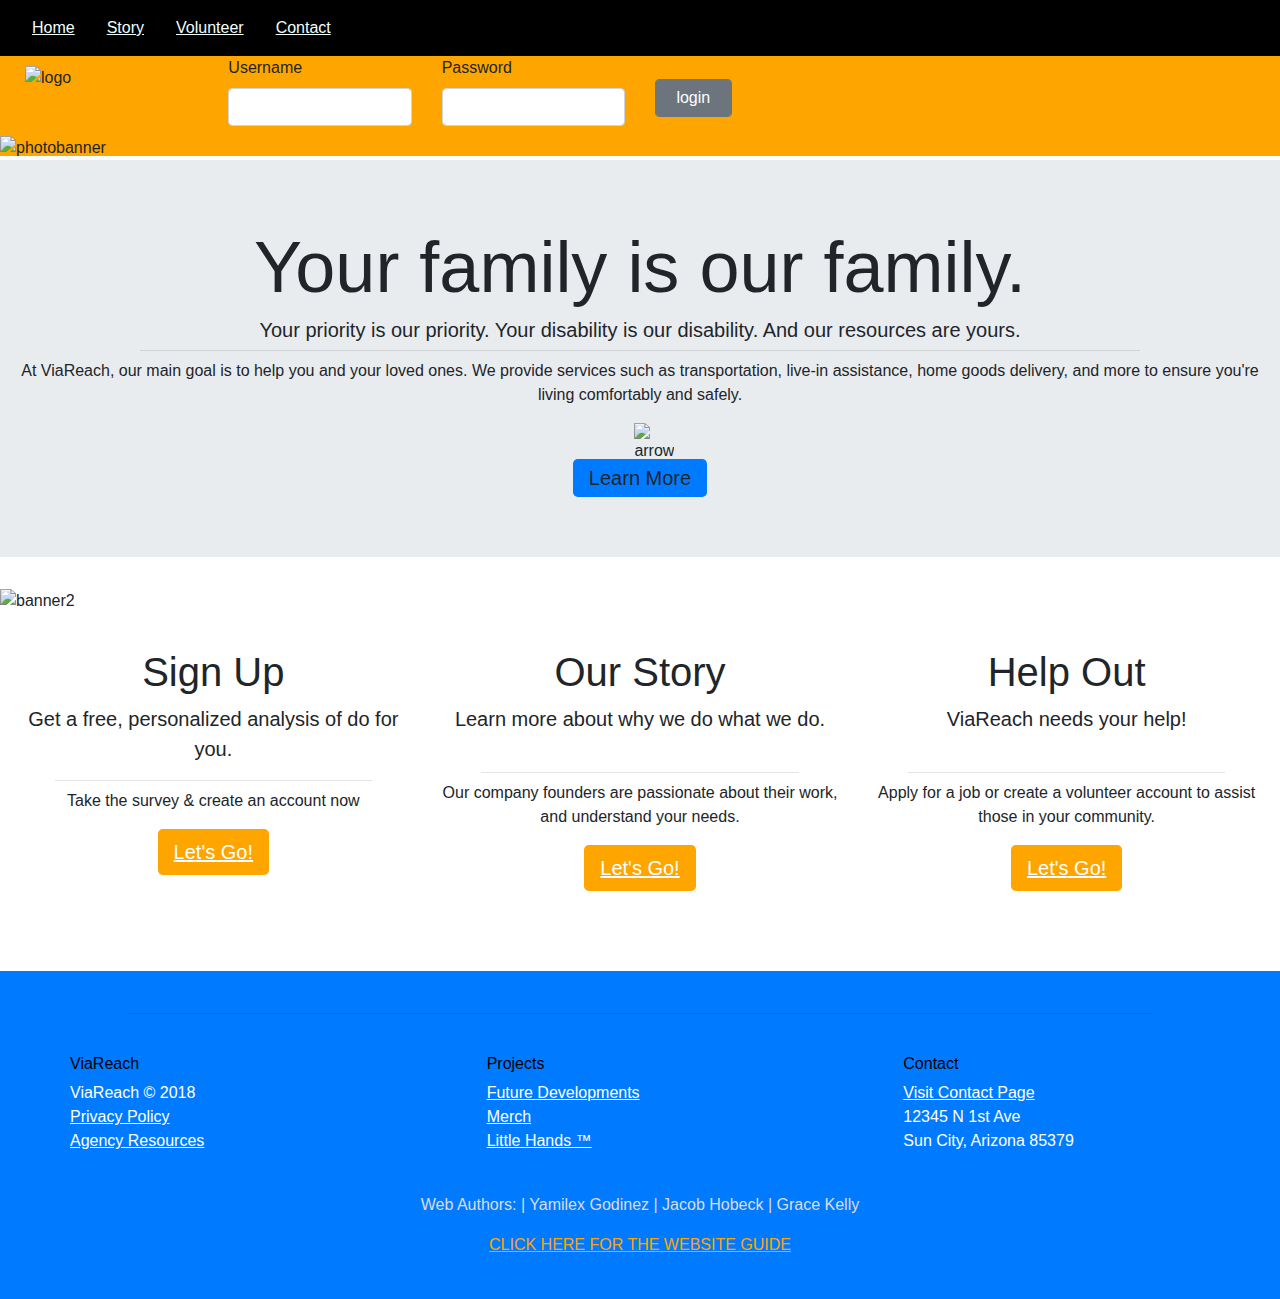
==== index.html @ 4642b4d2 "Add files via upload" ====
<!DOCTYPE HTML>
<html lang="en">

<head>
  <meta charset="UTF-8">
  <meta name="viewport" content="width=device-width, initial-scale=1.0">
  <meta http-equiv="X-UA-Compatible" content="ie=edge">
  <title>ViaReach | Home</title>
  <link rel="stylesheet" href="https://stackpath.bootstrapcdn.com/bootstrap/4.1.1/css/bootstrap.min.css" />
  <link rel="stylesheet" href="main.css">
  <link rel="shortcut icon" href="imgs/fav.ico" type="image/x-icon">
</head>

<body>
  <!-- nav -->
  <nav class="navbar" id="navbar" style="background-color:black">
    <ul class="nav nav-pills">
      <li class="nav-item"><a style="color:azure" class="nav-link" href="index.html">Home</a></li>
      <li class="nav-item"><a style="color:azure" class="nav-link" href="story.html">Story</a></li>
      <li class="nav-item"><a style="color:azure" class="nav-link" href="volunteer.html">Volunteer</a></li>
      <li class="nav-item"><a style="color:azure" class="nav-link" href="contact.html">Contact</a></li>
    </ul>
  </nav>

  <div class="container-fluid login-bar">
    <div id="toprow" class="row">
      <div id="logo" class="col-sm-2 col-md-2">
        <img class="img-fluid" src="imgs/logo.png" alt="logo" id="logoSmall">
      </div>

      <!-- <div id="login" class="col-sm-10 col-md-10 "> -->
      <!-- <form action="">
            <div class="form-group col-sm-2 col-md-4"> -->

      <div class="form-group col-sm-3 col-md-2">
        <label for="Username" class="">Username</label>
        <input type="text" name="Username" id="" class="form-control">
      </div>
      <div class="form-group col-sm-3 col-md-2">
        <label for="Password" class="">Password</label>
        <input type="text" name="Password" id="" class="form-control">
      </div>

      <div class="form-group col-sm-2 col-md-2 col-lg-1 align-self-center">
        <a href="request.html">
          <button type="button" class="form-control btn btn-secondary ">login</button>
        </a>
      </div>
      <!-- </div> -->
    </div>
  </div>

  <div class="container-fluid">
    <div class="row">
      <img id="photobanner" src="imgs/banner1.png" alt="photobanner">
    </div>
  </div>


  <div class="jumbotron jumbotron-fluid">
    <div class="container-fluid">
      <h1 class="display-3 text-center">Your family is our family.</h1>
      <h1 class="lead text-center">Your priority is our priority. Your disability is our disability. And our resources are yours.</h1>
      <hr class="my-2">
      <p class="text-center">At ViaReach, our main goal is to help you and your loved ones. We provide services such as transportation, live-in
        assistance, home goods delivery, and more to ensure you're living comfortably and safely.</p>
      <p class="lead">

        <div class="row">
          <div class="col-centered">
            <img id="arrow" src="imgs/arrow.png" alt="arrow">
          </div>
        </div>

        <div class="row">
          <div id="learnMore" class="col-centered">
            <a class="btn-primary btn-lg" role="button" onClick="document.getElementById('links').scrollIntoView();">Learn More</a>
          </div>
        </div>
    </div>
  </div>

  <div class="container-fluid">
    <div class="row">
      <img class="img-fluid" id="banner2" src="imgs/banner2.png" alt="banner2">
    </div>
  </div>

  <div class="container-fluid">
    <div id="links" class="row link-blocks">
      <div class="col-md-4 text-center link-block">
        <div class="link-header">
          <h1 class="display-5">Sign Up</h1>
          <p class="lead">Get a free, personalized analysis of do for you.</p>
        </div>
        <hr class="my-2">
        <p>Take the survey & create an account now</p>
        <p class="lead">
          <a class="btn btn-primary btn-lg" href="signUp.html" role="button" style="background-color: orange; border: orange;">Let's Go!</a>
        </p>
      </div>

      <div class="col-md-4 text-center link-block">
        <div class="link-header">
          <h1 class="display-5">Our Story</h1>
          <p class="lead">Learn more about why we do what we do.</p>
        </div>
        <hr class="my-2">
        <p>Our company founders are passionate about their work, and understand your needs.</p>
        <p class="lead">
          <a class="btn btn-primary btn-lg" href="story.html" role="button" style="background-color: orange; border: orange;">Let's Go!</a>
        </p>
      </div>

      <div class="col-md-4 text-center link-block">
        <div class="link-header">
          <h1 class="display-5">Help Out</h1>
          <p class="lead">ViaReach needs your help!</p>
        </div>
        <hr class="my-2">
        <p>Apply for a job or create a volunteer account to assist those in your community.</p>
        <p class="lead">
          <a class="btn btn-primary btn-lg" href="volunteer.html" role="button" style="background-color: orange; border: orange;">Let's Go!</a>
        </p>
      </div>
    </div>
  </div>

<footer style="background-color: #007bff; color: white;">

  <hr>
  <br>
  <div class="container-fluid">
    <div class="col-sm-12">
      <section>
        <div class="row">
          <div class="col-md-4">
            <ul>
              <h6>ViaReach</h6>
              <li>ViaReach  &copy; 2018</li>
              <li><a href="#">Privacy Policy</a></li>
              <li><a href="#">Agency Resources</a></li>
            </ul>
          </div>
          <div class="col-md-4">
            <ul>
                <h6>Projects</h6>
                <li><a href="#">Future Developments</a></li>
                <li><a href="#">Merch</a></li>
                <li><a href="#">Little Hands &trade;</a></li>
            </ul>
          </div>
          <div class="col-md-4">
            <ul>
                <h6>Contact</h6>
                <li><a href="contact.html">Visit Contact Page</a></li>
                <li>12345 N 1st Ave</li>
                <li> Sun City, Arizona 85379</li>
            </ul>
          </div>
        </div>
    </div>
    <br>
    <p id="footer" style="color:gainsboro;">Web Authors: | Yamilex Godinez | Jacob Hobeck | Grace Kelly </p>
    <p id="footer"><a href="guide.html" style="color: orange">CLICK HERE FOR THE WEBSITE GUIDE</a></p>
    </section>
  </div>
</footer>

</body>

</html>
---- main.css ----
html {
    background-color: #007bff;
}

img#logoSmall {
    width: 40%;
    padding-left: 10px;
    padding-top: 10px;
}

img#banner2 {
    width: 100%;
    height: 100%;
}

img#photobanner {
    width: 100%;
    height: 100%;
}


/* div#logo {
    float: left;
    width: 50%;
    top: 0;
}
*/

div.row#login {
    float: right;
} 

#navbar {
    position: fixed;
    top: 0;
    width: 100%;
    z-index: 1000;
}

#notNav {
    top: 0;
    width: 100%;
}

.col-centered {
    float: none;
    margin: 0 auto;
    justify-content: center;
}

img#arrow {
    width: 20%;
    justify-content: center;
    margin-left: 40%;
}

body {
    /* background-color: orange; */
    width: 100%;
}

#toprow {
    background-color: orange;
}

.content {
    margin-top: 56px;
}

.right-pad-10 {
    padding-right: 10px;
}

.login-bar {
    margin-top: 56px;
    margin-bottom: -20px;
}

.link-blocks {
    margin-top: 25px;
    background-color:white;
}

.link-block {
    margin-top: 10px;
}

.link-header {
    min-height: 116px;
}

/* Media queries */

/* @media only screen and (min-width: 400px) { 
    img#logoSmall {
        width: 20%;
        padding-left: 10px;
        padding-top: 10px;
    }
} */

@media only screen and (max-width: 767px) { 
    #toprow {
        /* min-height: 180px; */
        content: "";
    }

    img#logoSmall {
        width: 100%;
        max-width: 76px;
        padding-left: 10px;
        padding-top: 10px;
    }
}


@media only screen and (min-width: 768px) { 
    #toprow {
        min-height: 100px;
        max-height: 120px;
    }
    img#logoSmall {
        width: 80%;
        max-width: 115px;
        padding-left: 10px;
        padding-top: 10px;
    }
}

li {
    list-style: none;
}

footer {
    padding-top: 2%;
    margin-top: 5%;
    padding-bottom: 2%;
    
}

 a {
    color: white;
    text-decoration-color: white;
    text-decoration: underline;
}

a:hover {
    color: orange;
    text-decoration-color: orange;
    text-decoration: underline;
}

h6 {
    color: black;
}

hr {
    width: 80%;
}

p#footer {
    text-align: center;
}
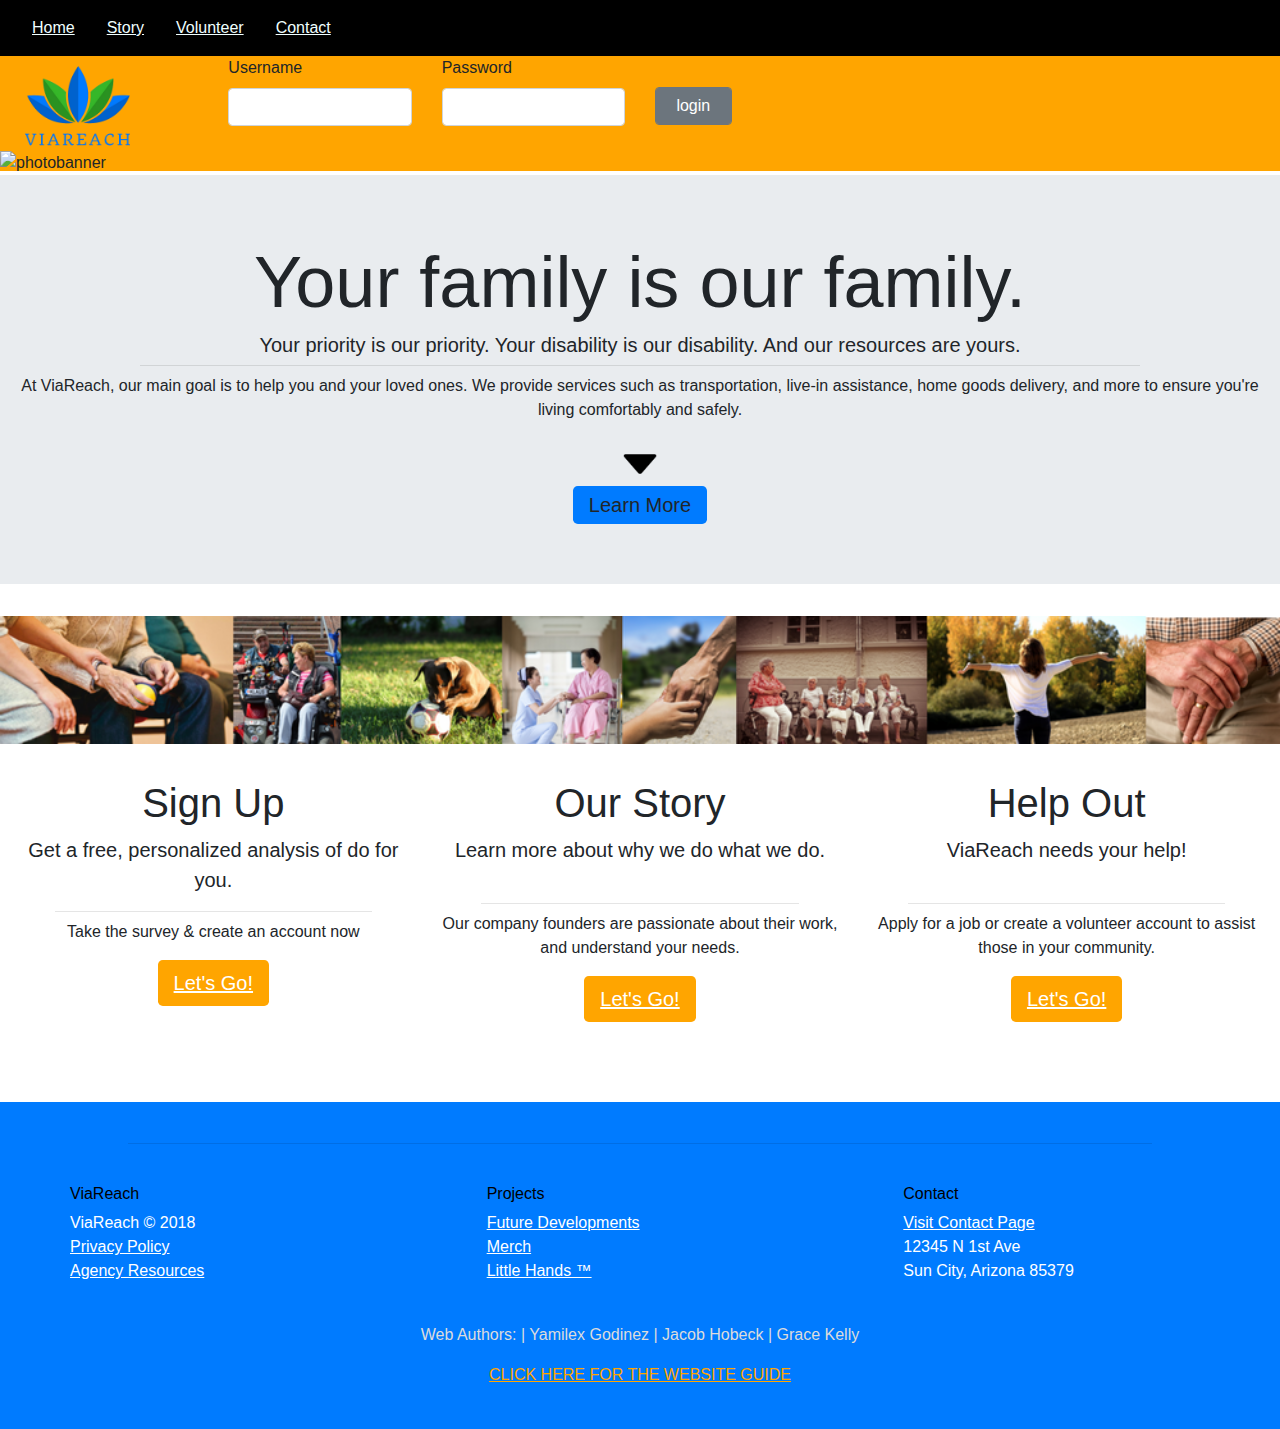
==== commit 4e9bf80f: "Total update 1" ====
--- a/index.html
+++ b/index.html
@@ -8,7 +8,7 @@
   <title>ViaReach | Home</title>
   <link rel="stylesheet" href="https://stackpath.bootstrapcdn.com/bootstrap/4.1.1/css/bootstrap.min.css" />
   <link rel="stylesheet" href="main.css">
-  <link rel="shortcut icon" href="imgs/fav.ico" type="image/x-icon">
+  <link rel="shortcut icon" href="fav.ico" type="image/x-icon">
 </head>
 
 <body>
@@ -25,7 +25,7 @@
   <div class="container-fluid login-bar">
     <div id="toprow" class="row">
       <div id="logo" class="col-sm-2 col-md-2">
-        <img class="img-fluid" src="imgs/logo.png" alt="logo" id="logoSmall">
+        <img class="img-fluid" src="logo.png" alt="logo" id="logoSmall">
       </div>
 
       <!-- <div id="login" class="col-sm-10 col-md-10 "> -->
@@ -52,7 +52,7 @@
 
   <div class="container-fluid">
     <div class="row">
-      <img id="photobanner" src="imgs/banner1.png" alt="photobanner">
+      <img id="photobanner" src="banner1.png" alt="photobanner">
     </div>
   </div>
 
@@ -68,7 +68,7 @@
 
         <div class="row">
           <div class="col-centered">
-            <img id="arrow" src="imgs/arrow.png" alt="arrow">
+            <img id="arrow" src="arrow.png" alt="arrow">
           </div>
         </div>
 
@@ -82,7 +82,7 @@
 
   <div class="container-fluid">
     <div class="row">
-      <img class="img-fluid" id="banner2" src="imgs/banner2.png" alt="banner2">
+      <img class="img-fluid" id="banner2" src="banner2.png" alt="banner2">
     </div>
   </div>
 
